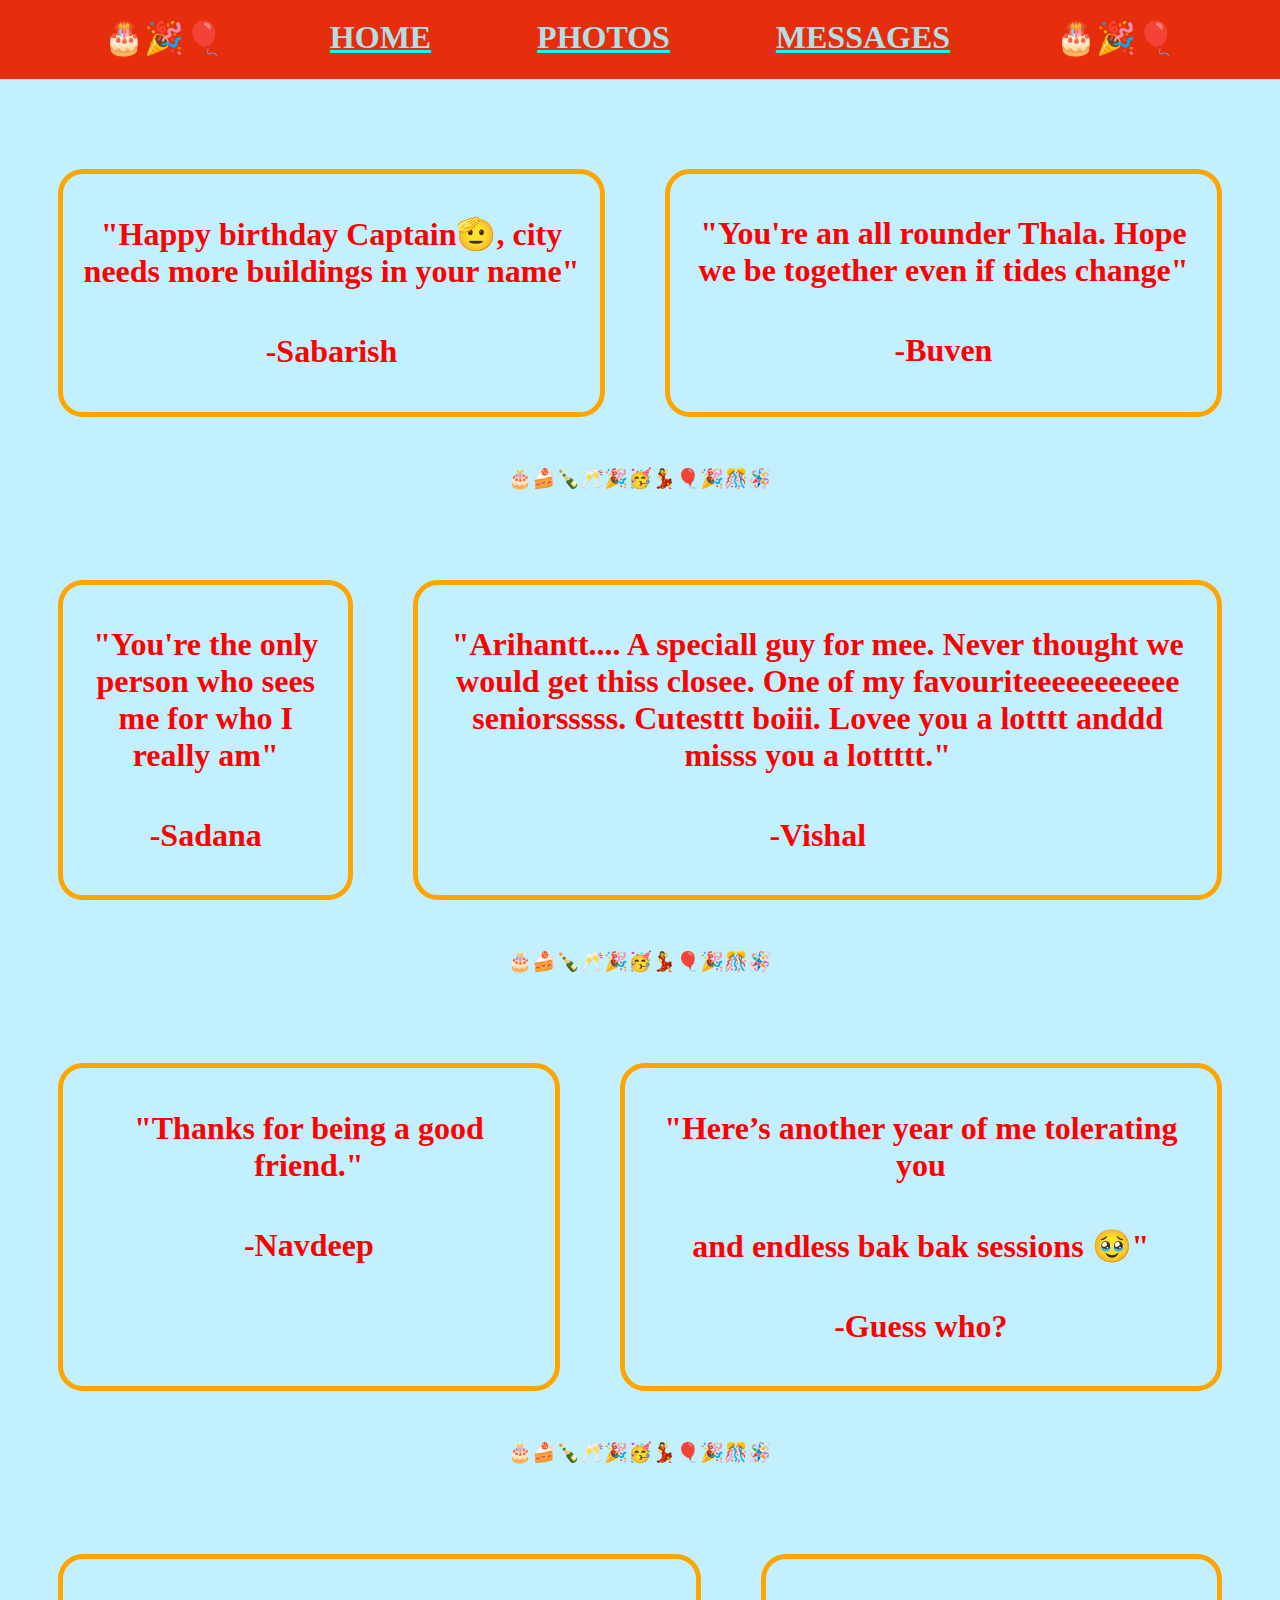
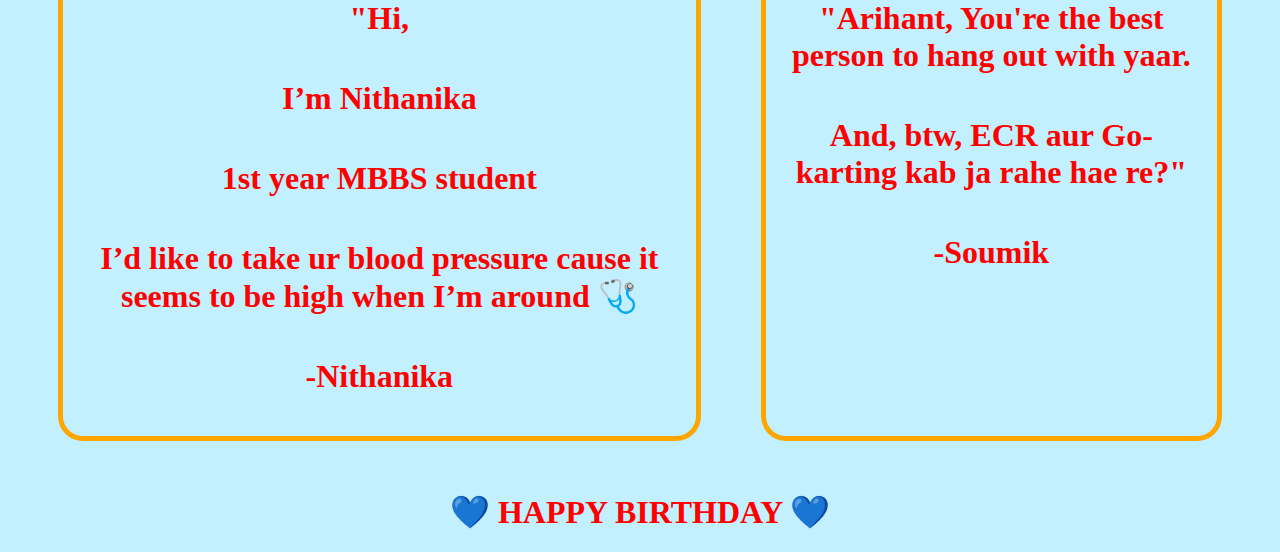
==== messages.html @ 4b51969d "Add files via upload" ====
<!DOCTYPE html>
<html>
    <head>
        <title>MESSAGES</title>
        <link rel="stylesheet"
            type="text/css"
            href="style.css">
    </head>

    <body>
        <div class="links">
            <h1>🎂🎉🎈</h1>
            <a href="index.html"><h1>HOME</h1></a>
            <a href="Photos.html"><h1>PHOTOS</h1></a>
            <a href="messages.html".html"><h1>MESSAGES</h1></a>
            <h1>🎂🎉🎈</h1>
        </div>


        <div class="image">
            <div class="box">
                <div class="cent1"><h1>"Happy birthday Captain🫡, city needs more buildings in your name"</h1></div>
                <div class="cent1"><h1>                         -Sabarish</h1></div>
            </div>

            <div class="box">
                <div class="cent1"><h1>"You're an all rounder Thala. Hope we be together even if tides change"</h1></div>
                <div class="cent1"><h1>                         -Buven</h1></div>
            </div>
        </div>

        <div class="text">🎂🍰🍾🥂🎉🥳💃🎈🎉🎊🪅</div>

        <div class="image">
            <div class="box">
                <div class="cent1"><h1>"You're the only person who sees me for who I really am"</h1></div>
                <div class="cent1"><h1>             -Sadana   </h1></div>
                
            </div>
    
    
            <div class="box">
                <div class="cent1"><h1>"Arihantt.... A speciall guy for mee. Never thought we would get thiss closee. One of my favouriteeeeeeeeeee seniorsssss. Cutesttt boiii. Lovee you a lotttt anddd misss you a lottttt."</h1></div>
                <div class="cent1"><h1>                         -Vishal</h1></div>
            </div>
        </div>

        <div class="text">🎂🍰🍾🥂🎉🥳💃🎈🎉🎊🪅</div>


        <div class="image">
            <div class="box">
                <div class="cent1"><h1>"Thanks for being a good friend."</h1></div>
                <div class="cent1"><h1>                         -Navdeep</h1></div>
            </div>

            <div class="box">
                <div class="cent1"><h1>"Here’s another year of me tolerating you</h1></div>
                <div class="cent1"><h1> and endless bak bak sessions 🥹"</h1></div>
                <div class="cent1"><h1>                         -Guess who?</h1></div>
            </div>
        </div>
        </div>
        
        <div class="text">🎂🍰🍾🥂🎉🥳💃🎈🎉🎊🪅</div>
        

        <div class="image">
            <div class="box">
                <div class="cent1"><h1>"Hi,</h1></div>
                <div class="cent1"><h1>I’m Nithanika</h1></div>
                <div class="cent1"><h1>1st year MBBS student </h1></div>                        
                <div class="cent1"><h1>I’d like to take ur blood pressure cause it seems to be high when I’m around 🩺</h1></div>                              
                    
                <div class="cent1"><h1>                         -Nithanika</h1></div>
            </div>

            <div class="box">
                <div class="cent1"><h1>"Arihant, You're the best person to hang out with yaar.</h1></div>
                <div class="cent1"><h1>And, btw, ECR aur Go-karting kab ja rahe hae re?"</h1></div>
                <div class="cent1"><h1>                        -Soumik</h1></div>
            </div>
        </div>

        

        
        <h1>💙 HAPPY BIRTHDAY 💙</h1>
    </body>
</html>
---- style.css ----
h1 {
    color: #ff0000;
    text-align: center;
}

h2 {
    color: rgb(57, 40, 212);
    text-align: center;
}

.info h1{
    text-align: start;
}

.info h2{
    text-align: start;
}

.grid {
    justify-content: space-evenly;
    display: flex;
    margin-top: 60px;

}
body {
    background-color: rgb(195, 240, 255);
}

.links1 {   
    margin: 2px;
}

.links1 h2{
    color: orangered;
}

.links2 h2{
    color: orangered;
}

.links1 img {
    opacity: 0.13;
}

.links1:hover img{
    opacity: 1;
}

.img1 {
    display: flex;
    flex-wrap: wrap;
    justify-content: space-around;
}

.links2 {
    position: relative;    
    margin: 20px;
    justify-content: space-around;
}

.links2 img {
    opacity: 0.13;
    justify-content: space-around;
}

.links2:hover img{
    opacity: 1;
}

.links2 h2 {
    text-align: start;
}

.links {
    display: flex;
    margin-top: -10px;
    margin-left: -10px;
    margin-right: -10px;
    justify-content: space-evenly;
    background-color: #e62d0c;
}

.links h1 {
    color: powderblue;
}

.cent {
    display: flex;
    flex-wrap: wrap;
    justify-content: center;
    background-color: rgb(195, 240, 255);
}

.cent1 {
    display: flex;
    flex-wrap: wrap;
    justify-content: center;
    background-color: rgb(195, 240, 255);
    color: #cc6600;
    font-family: 'Times New Roman', Times, serif ;
}

.box {
    border-style: solid;
    border-width: 5px;
    border-color: orange;
    margin: 30px;
    border-radius: 25px;
    animation-name: example;
    animation-duration: 10s;
    padding: 20px;
}

@keyframes example {
    from {border-color: red;}
    to {border-color: blue;}
}

.image1 {
    justify-content: flex-end;
    margin-left: 420px;
    margin-top: 20px;
}

.image { 
    padding: 20;
    margin: 20px;
    justify-content: space-evenly;
    display: flex;
    margin-top: 60px;
}
.cent4 h2 {
    color: blue;
}

.cent5 h2 {
    color: blue;
}

a:link {
    color: aqua;
}

a:visited {
    color: chartreuse;
}

.require {
    display: flex;
    flex-wrap: wrap;
    justify-content: flex-start;
}

.require h2 {
    text-align: start;
    color: teal;
}

.require1 {
    display: flex;
    flex-wrap: wrap;
    justify-content: flex-start;
}

.require1 h1 {
    text-align: start;
    color: teal;
}

.hi {
    display: flex;
    flex-wrap: wrap;
    justify-content: flex-start;
}

.hi h1 {
    color: #000000;
}


.head h1{
    color: darkgreen;
}

.text {
    text-align: center;
    color: black;
    font-size:larger;
}
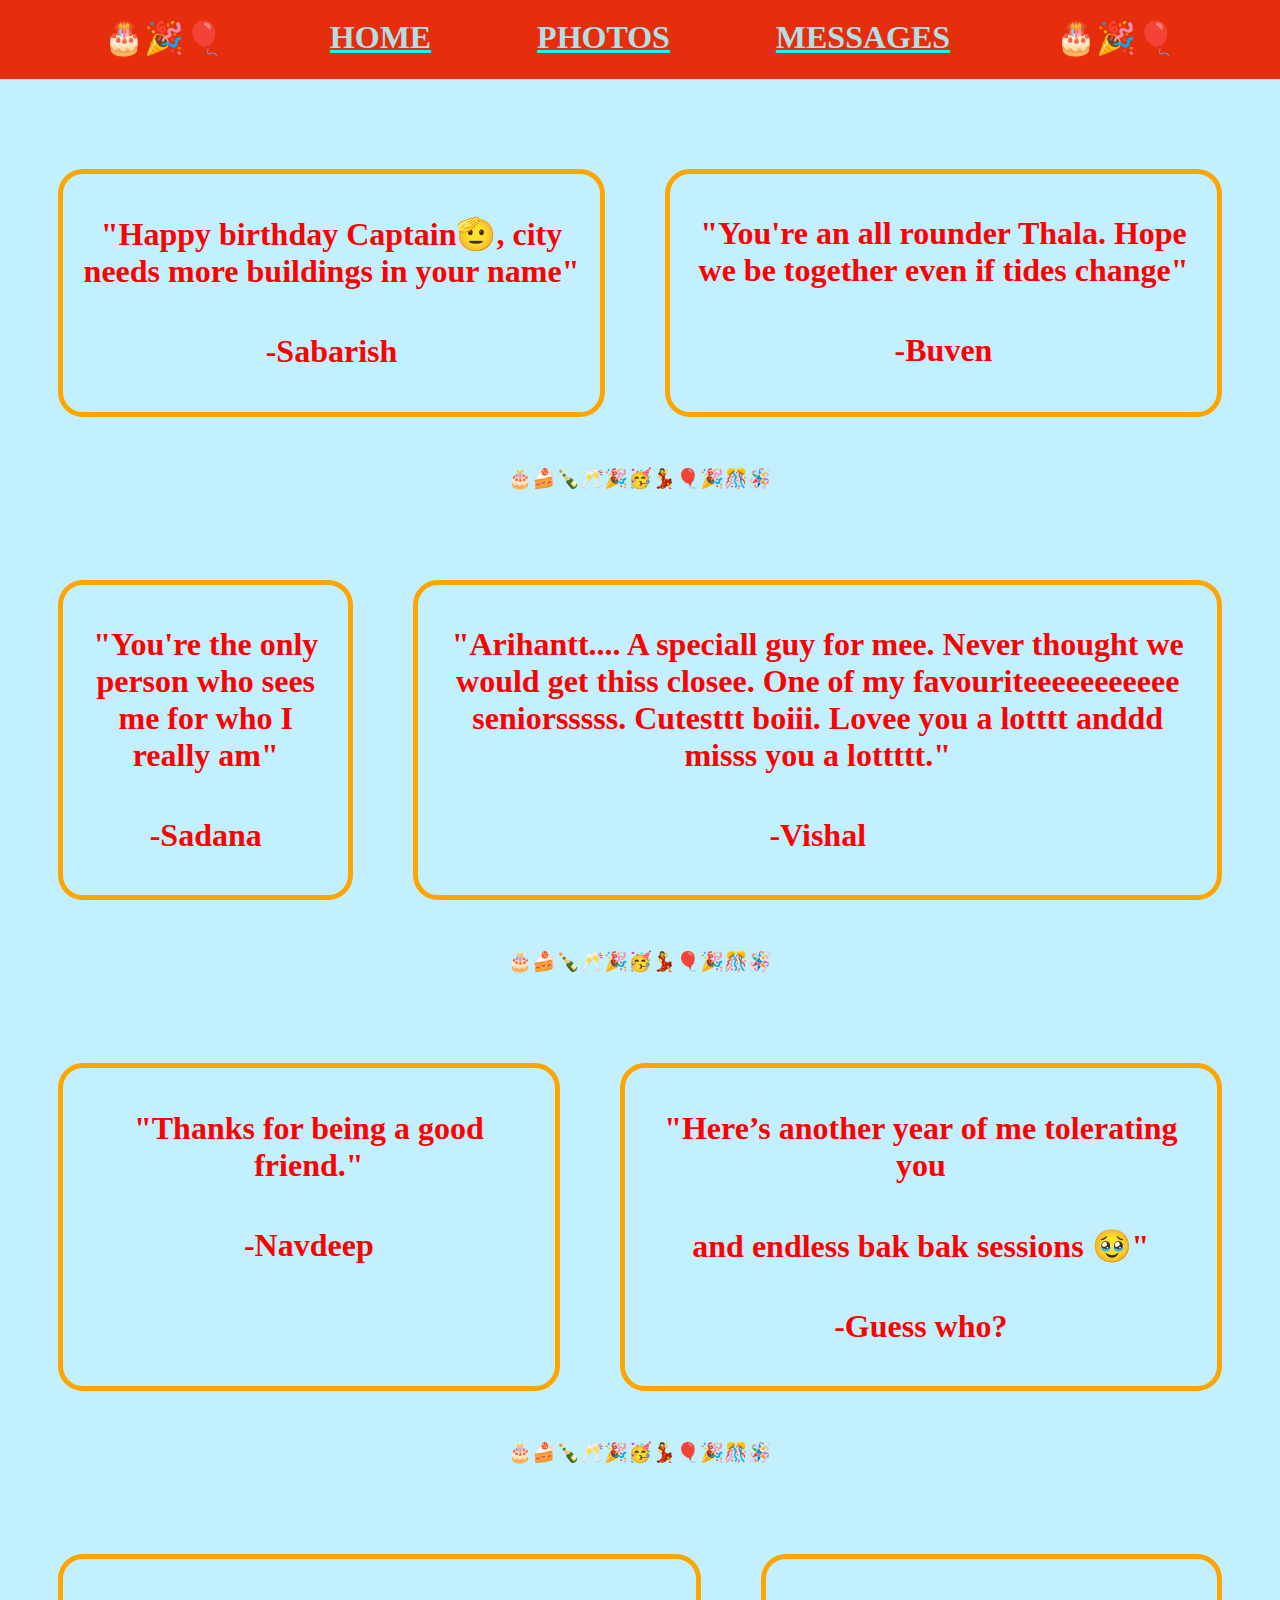
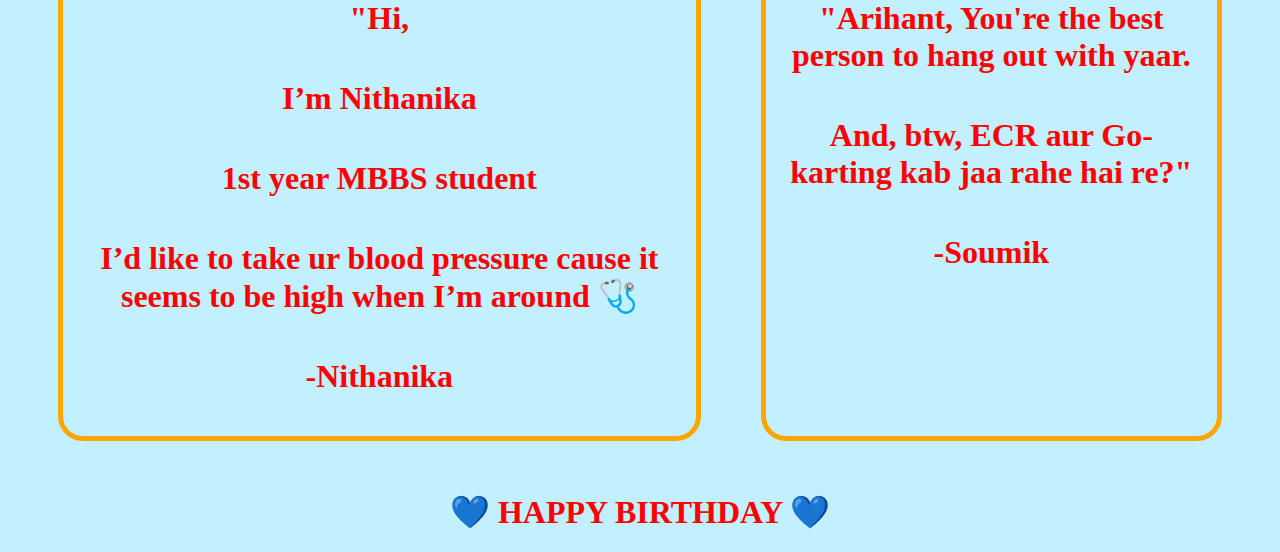
==== commit 2d29a9c5: "Update messages.html" ====
--- a/messages.html
+++ b/messages.html
@@ -77,7 +77,7 @@
 
             <div class="box">
                 <div class="cent1"><h1>"Arihant, You're the best person to hang out with yaar.</h1></div>
-                <div class="cent1"><h1>And, btw, ECR aur Go-karting kab ja rahe hae re?"</h1></div>
+                <div class="cent1"><h1>And, btw, ECR aur Go-karting kab jaa rahe hai re?"</h1></div>
                 <div class="cent1"><h1>                        -Soumik</h1></div>
             </div>
         </div>
@@ -87,4 +87,4 @@
         
         <h1>💙 HAPPY BIRTHDAY 💙</h1>
     </body>
-</html>+</html>
